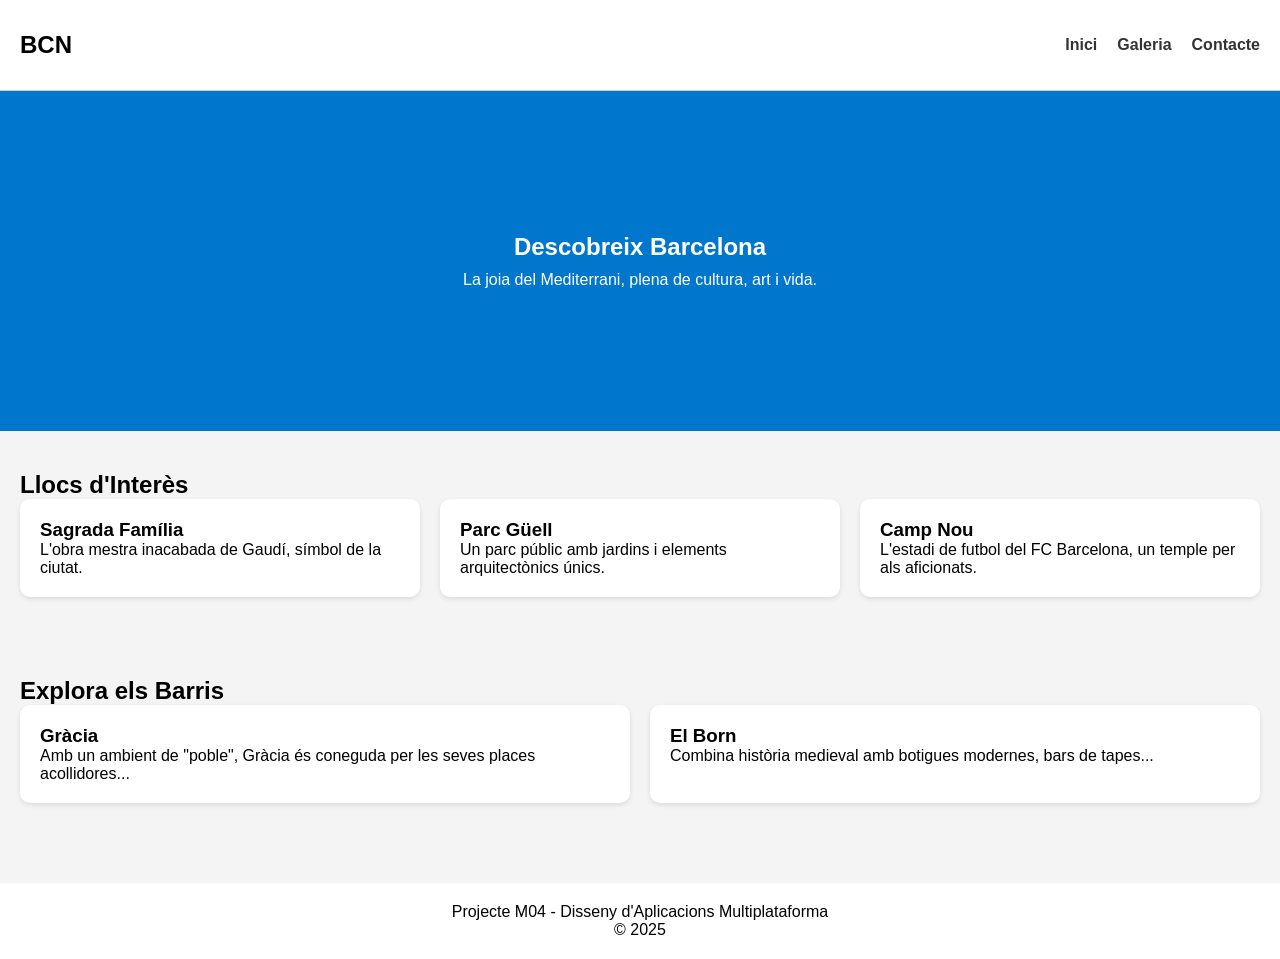
==== index.html @ 6a9c73be "first comment" ====
<!DOCTYPE html>
<html lang="ca">
<head>
    <meta charset="UTF-8">
    <meta name="viewport" content="width=device-width, initial-scale=1.0">
    <title>Projecte BCN Responsive - Inici</title>
    <link rel="stylesheet" href="style.css">
</head>
<body>

    <header class="header-principal">
        <div class="logo">
            <h2>BCN</h2>
        </div>
        <nav class="nav-menu">
            <ul>
                <li><a href="index.html">Inici</a></li>
                <li><a href="galeria.html">Galeria</a></li>
                <li><a href="contacte.html">Contacte</a></li>
            </ul>
        </nav>
    </header>

    <main>
        <section id="hero" class="hero-section">
            <h1>Descobreix Barcelona</h1>
            <p>La joia del Mediterrani, plena de cultura, art i vida.</p>
        </section>

        <section id="llocs" class="seccio-llocs">
            <h2>Llocs d'Interès</h2>
            <div class="graella-llocs">
                <article class="targeta">
                    <h3>Sagrada Família</h3>
                    <p>L'obra mestra inacabada de Gaudí, símbol de la ciutat.</p>
                </article>
                <article class="targeta">
                    <h3>Parc Güell</h3>
                    <p>Un parc públic amb jardins i elements arquitectònics únics.</p>
                </article>
                <article class="targeta">
                    <h3>Camp Nou</h3>
                    <p>L'estadi de futbol del FC Barcelona, un temple per als aficionats.</p>
                </article>
                </div>
        </section>

        <section id="barris" class="seccio-barris">
            <h2>Explora els Barris</h2>
            <div class="barris-container">
                <div class="descripcio-barri">
                    <h3>Gràcia</h3>
                    <p>Amb un ambient de "poble", Gràcia és coneguda per les seves places acollidores...</p>
                </div>
                <div class="descripcio-barri">
                    <h3>El Born</h3>
                    <p>Combina història medieval amb botigues modernes, bars de tapes...</p>
                </div>
            </div>
        </section>
    </main>

    <footer class="footer-principal">
        <p>Projecte M04 - Disseny d'Aplicacions Multiplataforma</p>
        <p>© 2025</p>
    </footer>

</body>
</html>
---- style.css ----
/* ---- RESET BÀSIC I GLOBALS ---- */
body {
    font-family: Arial, sans-serif;
    margin: 0;
    padding: 0;
    background-color: #f4f4f4;
}
h1, h2, h3, p {
    margin: 0;
}
img {
    width: 100%;
    display: block;
}

/* ---- 1. HEADER I NAVEGACIÓ ---- */
.header-principal {
    display: flex;
    justify-content: space-between;
    align-items: center;
    padding: 20px;
    background: white;
    border-bottom: 1px solid #ccc;
}
.nav-menu ul {
    display: flex;
    gap: 20px;
    list-style: none;
}
.nav-menu a {
    text-decoration: none;
    font-weight: bold;
    color: #333;
}
.nav-menu a:hover {
    color: #0077cc;
}

/* ---- 2. SECCIÓ HERO ---- */
.hero-section {
    height: 300px;
    display: flex;
    flex-direction: column;
    justify-content: center;
    align-items: center;
    background: #0077cc;
    color: white;
    text-align: center;
    padding: 20px;
}
.hero-section p {
    margin-top: 10px;
}

/* ---- 3. SECCIÓ LLOCS (TARGETES) ---- */
.seccio-llocs {
    padding: 40px 20px;
}
.graella-llocs {
    display: grid;
    grid-template-columns: repeat(3, 1fr);
    gap: 20px;
}
.targeta {
    background: white;
    padding: 20px;
    border-radius: 10px;
    box-shadow: 0 2px 5px rgba(0,0,0,0.1);
}

/* ---- 4. SECCIÓ BARRIS ---- */
.seccio-barris {
    padding: 40px 20px;
}
.barris-container {
    display: flex;
    gap: 20px;
}
.descripcio-barri {
    background: white;
    padding: 20px;
    flex: 1;
    border-radius: 10px;
    box-shadow: 0 2px 5px rgba(0,0,0,0.1);
}

/* ---- 5. FOOTER ---- */
.footer-principal {
    text-align: center;
    padding: 20px;
    background: white;
    margin-top: 40px;
}

/* ================================
      RESPONSIVE INDEX
================================ */
@media (max-width: 768px) {
    .graella-llocs {
        grid-template-columns: repeat(2, 1fr);
    }
    .barris-container {
        flex-direction: column;
    }
}

@media (max-width: 480px) {
    .header-principal {
        flex-direction: column;
        gap: 10px;
    }
    .graella-llocs {
        grid-template-columns: 1fr;
    }
}

/* ================================
      GALERIA.HTML
================================ */
.galeria-main {
    padding: 40px 20px;
}

.galeria-grid {
    display: grid;
    grid-template-columns: repeat(3, 1fr);
    gap: 15px;
}

/* Responsive galeria */
@media (max-width: 768px) {
    .galeria-grid {
        grid-template-columns: repeat(2, 1fr);
    }
}
@media (max-width: 480px) {
    .galeria-grid {
        grid-template-columns: 1fr;
    }
}

/* ================================
      CONTACTE.HTML
================================ */
.formulari-contacte {
    display: flex;
    flex-direction: column;
    gap: 15px;
    max-width: 400px;
    margin: auto;
    background: white;
    padding: 30px;
    border-radius: 10px;
    box-shadow: 0 2px 5px rgba(0,0,0,0.1);
}
.formulari-contacte label {
    font-weight: bold;
}
.formulari-contacte input,
.formulari-contacte textarea {
    width: 100%;
    padding: 10px;
    border: 1px solid #ccc;
    border-radius: 5px;
}
.formulari-contacte button {
    padding: 12px;
    background: #0077cc;
    color: white;
    border-radius: 5px;
    border: none;
    cursor: pointer;
}
.formulari-contacte button:hover {
    background: #005fa3;
}

/* Responsive formulari */
@media (max-width: 480px) {
    .formulari-contacte {
        width: 90%;
    }
}
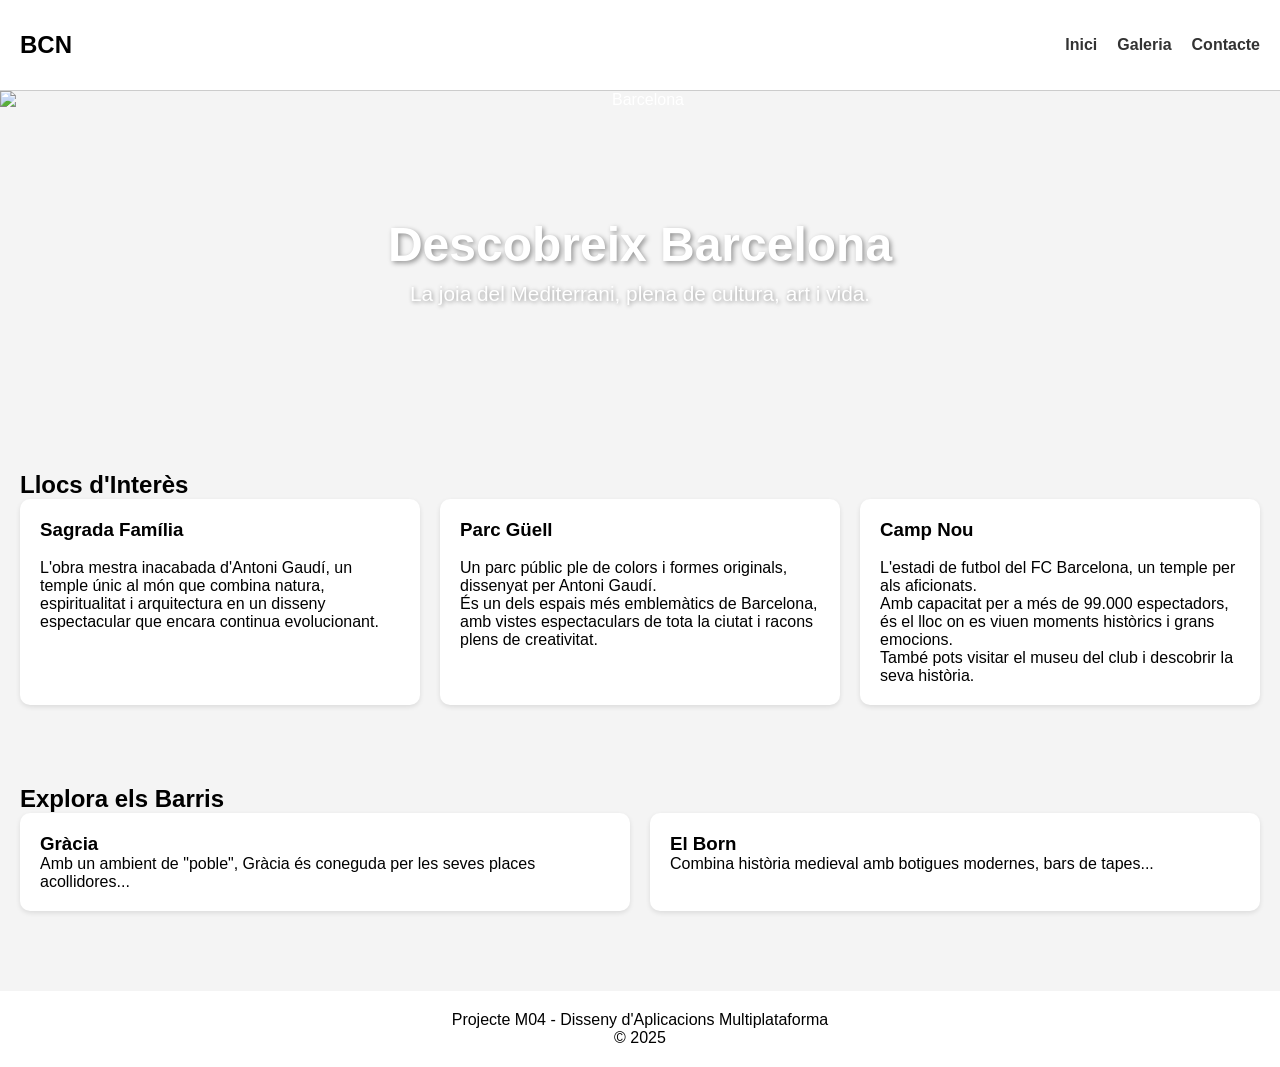
==== commit 469e6631: "segunda vez" ====
--- a/index.html
+++ b/index.html
@@ -23,8 +23,9 @@
 
     <main>
         <section id="hero" class="hero-section">
+            <img src="https://images.unsplash.com/photo-1583422409516-2895a77efded?q=80&w=1170&auto=format&fit=crop&ixlib=rb-4.1.0&ixid=M3wxMjA3fDB8MHxwaG90by1wYWdlfHx8fGVufDB8fHx8fA%3D%3D" alt="Barcelona" class="hero-bg">
             <h1>Descobreix Barcelona</h1>
-            <p>La joia del Mediterrani, plena de cultura, art i vida.</p>
+            <p >La joia del Mediterrani, plena de cultura, art i vida.</p>
         </section>
 
         <section id="llocs" class="seccio-llocs">
@@ -32,15 +33,25 @@
             <div class="graella-llocs">
                 <article class="targeta">
                     <h3>Sagrada Família</h3>
-                    <p>L'obra mestra inacabada de Gaudí, símbol de la ciutat.</p>
+                    <p class="bg-camp" ><br>L'obra mestra inacabada d'Antoni Gaudí, un temple únic al món que combina natura, espiritualitat i arquitectura en un disseny espectacular que encara continua evolucionant.</p>
+
                 </article>
                 <article class="targeta">
                     <h3>Parc Güell</h3>
-                    <p>Un parc públic amb jardins i elements arquitectònics únics.</p>
+                    <p class="bg-camp"><br>
+                    Un parc públic ple de colors i formes originals, dissenyat per Antoni Gaudí. <br>
+                    És un dels espais més emblemàtics de Barcelona, amb vistes espectaculars de tota la ciutat i racons plens de creativitat.
+                    </p>
+
                 </article>
                 <article class="targeta">
                     <h3>Camp Nou</h3>
-                    <p>L'estadi de futbol del FC Barcelona, un temple per als aficionats.</p>
+                    <p class="bg-camp"><br>
+                    L'estadi de futbol del FC Barcelona, un temple per als aficionats.<br>
+                    Amb capacitat per a més de 99.000 espectadors,<br>
+                    és el lloc on es viuen moments històrics i grans emocions.<br>
+                    També pots visitar el museu del club i descobrir la seva història.
+                    </p>
                 </article>
                 </div>
         </section>
--- a/style.css
+++ b/style.css
@@ -37,17 +37,44 @@
 }
 
 /* ---- 2. SECCIÓ HERO ---- */
+
 .hero-section {
+    position: relative;        /* Para colocar los textos encima */
     height: 300px;
     display: flex;
     flex-direction: column;
-    justify-content: center;
-    align-items: center;
-    background: #0077cc;
+    justify-content: center;   /* Centra verticalmente */
+    align-items: center;       /* Centra horizontalmente */
+    text-align: center;
     color: white;
-    text-align: center;
-    padding: 20px;
-}
+    padding: 20px;
+    overflow: hidden;          /* Evita que la imagen se salga */
+}
+
+/* Imagen como fondo completo */
+.hero-section .hero-bg {
+    position: absolute;
+    top: 0;
+    left: 0;
+    width: 100%;
+    height: 100%;
+    object-fit: cover;         /* La imagen cubre todo sin deformarse */
+    z-index: -1;               /* Envía la imagen al fondo */
+}
+
+/* Texto con sombra para mayor legibilidad */
+.hero-section h1 {
+    font-size: 3rem;     /* tamaño del título (antes era pequeño) */
+    font-weight: 700;    /* más grueso */
+    text-shadow: 2px 2px 5px rgba(0,0,0,0.4); /* más visible sobre la imagen */
+}
+
+.hero-section p {
+    font-size: 1.3rem;   /* agranda el párrafo */
+    max-width: 600px;    /* para que no se haga demasiado largo */
+    text-shadow: 1px 1px 4px rgba(0,0,0,0.4);
+}
+
 .hero-section p {
     margin-top: 10px;
 }
